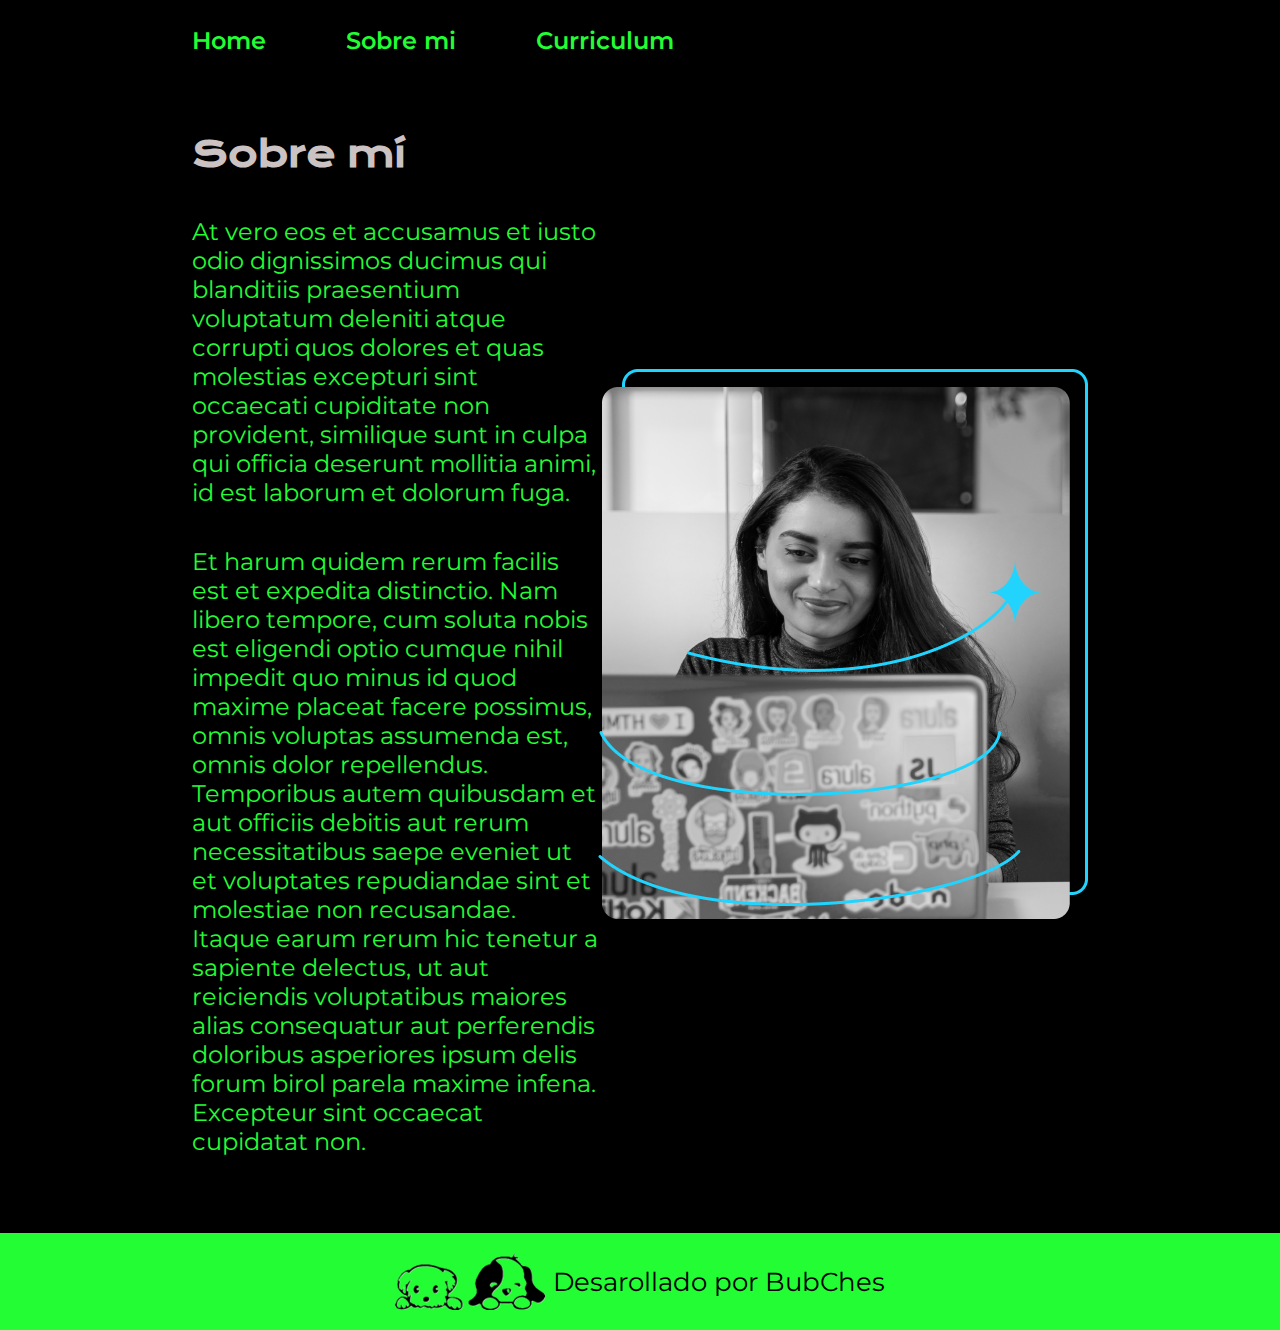
==== about.html @ 3eaffec2 "cambios en style.css index.html crea el about.html y curriculum.html" ====
<!DOCTYPE html>
<html lang="es-mx">
<head>
    <meta charset="UTF-8">
    <meta name="viewport" content="width=device-width, initial-scale=1.0">
    <title>Sobre mí</title>
    <link rel="stylesheet" href="./styles/style.css">
</head>
<body>
    <header class="header">
        <nav class="header__menu">
            <a class="header__menu__link" href="index.html">Home</a>
            <a class="header__menu__link" href="about.html">Sobre mi</a>
            <a class="header__menu__link" href="curriculo.html">Curriculum</a>

        </nav>
    </header>
    <main class="presentacion">

        <section class="presentacion__contenido">
            <h1 class="presentacion__contenido__titulo">Sobre mí</h1>
            <p class="presentacion__contenido__texto">At vero eos et accusamus et iusto odio dignissimos ducimus qui blanditiis praesentium voluptatum deleniti atque corrupti
            quos dolores et quas molestias excepturi sint occaecati cupiditate non provident, similique sunt in culpa qui officia deserunt
            mollitia animi, id est laborum et dolorum fuga.</p>
            <p class="presentacion__contenido__texto">Et harum quidem rerum facilis est et expedita distinctio. Nam libero tempore, cum soluta nobis est eligendi optio cumque nihil impedit quo minus id quod maxime placeat facere possimus, omnis voluptas assumenda est, omnis dolor repellendus. Temporibus autem quibusdam et aut officiis debitis aut rerum necessitatibus saepe eveniet ut et voluptates repudiandae sint et molestiae non recusandae. Itaque earum rerum hic tenetur a sapiente delectus, ut aut reiciendis voluptatibus maiores alias consequatur aut perferendis doloribus asperiores ipsum delis forum birol parela maxime infena. Excepteur sint occaecat cupidatat non.
            </p>

        </section>
        <img src="./assets/Imagem.png" alt="Imagen de Ana Garcia tranbajando">

    </main>
    <footer class="footer">
        <p class="imagen__bubches"> <img src="./assets/bubches.png" alt="Icono bubches"> Desarollado por BubChes</p>
    </footer>
</body>
</html>
---- styles/style.css ----
@import url('https://fonts.googleapis.com/css2?family=Krona+One&family=Montserrat:ital,wght@0,100..900;1,100..900&display=swap');


:root{
    --color-primario:#000000;
    --color-secudario:#f1e8e8da;
    --color-terciario:#22fd34;
    --color-hover:#272727;

    --fuente-montserrat:"Montserrat", sans-serif;
    --fuente-krona:"Krona one", sans-serif;   
}

* {
    padding: 0;
    margin: 0;
}
body {
    background-color: var(--color-primario);
    color: var(--color-secudario);
    /*height: 100vh;*/
    box-sizing: border-box;
} 

.header{
    padding: 2% 0% 0% 15%;
}

.header__menu{
    display: flex;
    gap: 80px
}

.header__menu__link{
    font-family: var(--fuente-montserrat);
    font-size: 24px;
    font-weight: 600;
    color: var(--color-terciario);
    text-decoration: none;
}


.presentacion{
    display: flex;
    align-items: center;
    padding: 6% 15%;
    justify-content: space-between;
}

.presentacion__contenido{
    width: 615px;
    display: flex;
    flex-direction: column;
    gap: 40px;
    
}

.presentacion__contenido__titulo{
    font-size: 36px;
    font-family: var(--fuente-krona);
}

.titulo-destaque{
    color: var(--color-terciario);
}

.presentacion__contenido__texto{
    font-family: var(--fuente-montserrat);
    font-size: 24px;
    text-decoration: none;
    color: var(--color-terciario);
}

.presentacion__enlaces{
    display: flex;
    justify-content:space-between;
    flex-direction: column;
    align-items: center;
    gap: 32px;
    
}

.presentacion__enlaces__subtitulo{
    font-family: var(--fuente-krona)
    font-size: 24px;
    font-weight: 400;
}

.presentacion__enlaces__link{
    width: 378px;
    text-align: center;
    border-radius: 8px;
    font-size: 24px;
    font-weight: 600;
    padding: 21.5px 0;
    text-decoration: none;
    color: var(--color-secudario);
    font-family: var(--fuente-montserrat);
    border: 2px solid var(--color-terciario);
    display: flex;
    justify-content: center;
    gap: 10px;    

}

.presentacion__enlaces__link:hover{
    background-color: var(--color-hover)
}

.footer{
    background-color: var(--color-terciario);
    padding: 20px;
    color: var(--color-primario);
    text-align: center;
    font-family: var(--fuente-montserrat);
    font-size: 26px;
    font-weight: 400;
    display: flex;
    justify-content: center; /* Centra horizontalmente */
    align-items: center; /* Centra verticalmente */
    
}
.imagen__bubches{     
    display: flex;
    align-items: center; /* Alinea la imagen y el texto */
    gap: 8px; /* Espacio entre la imagen y el texto */
}
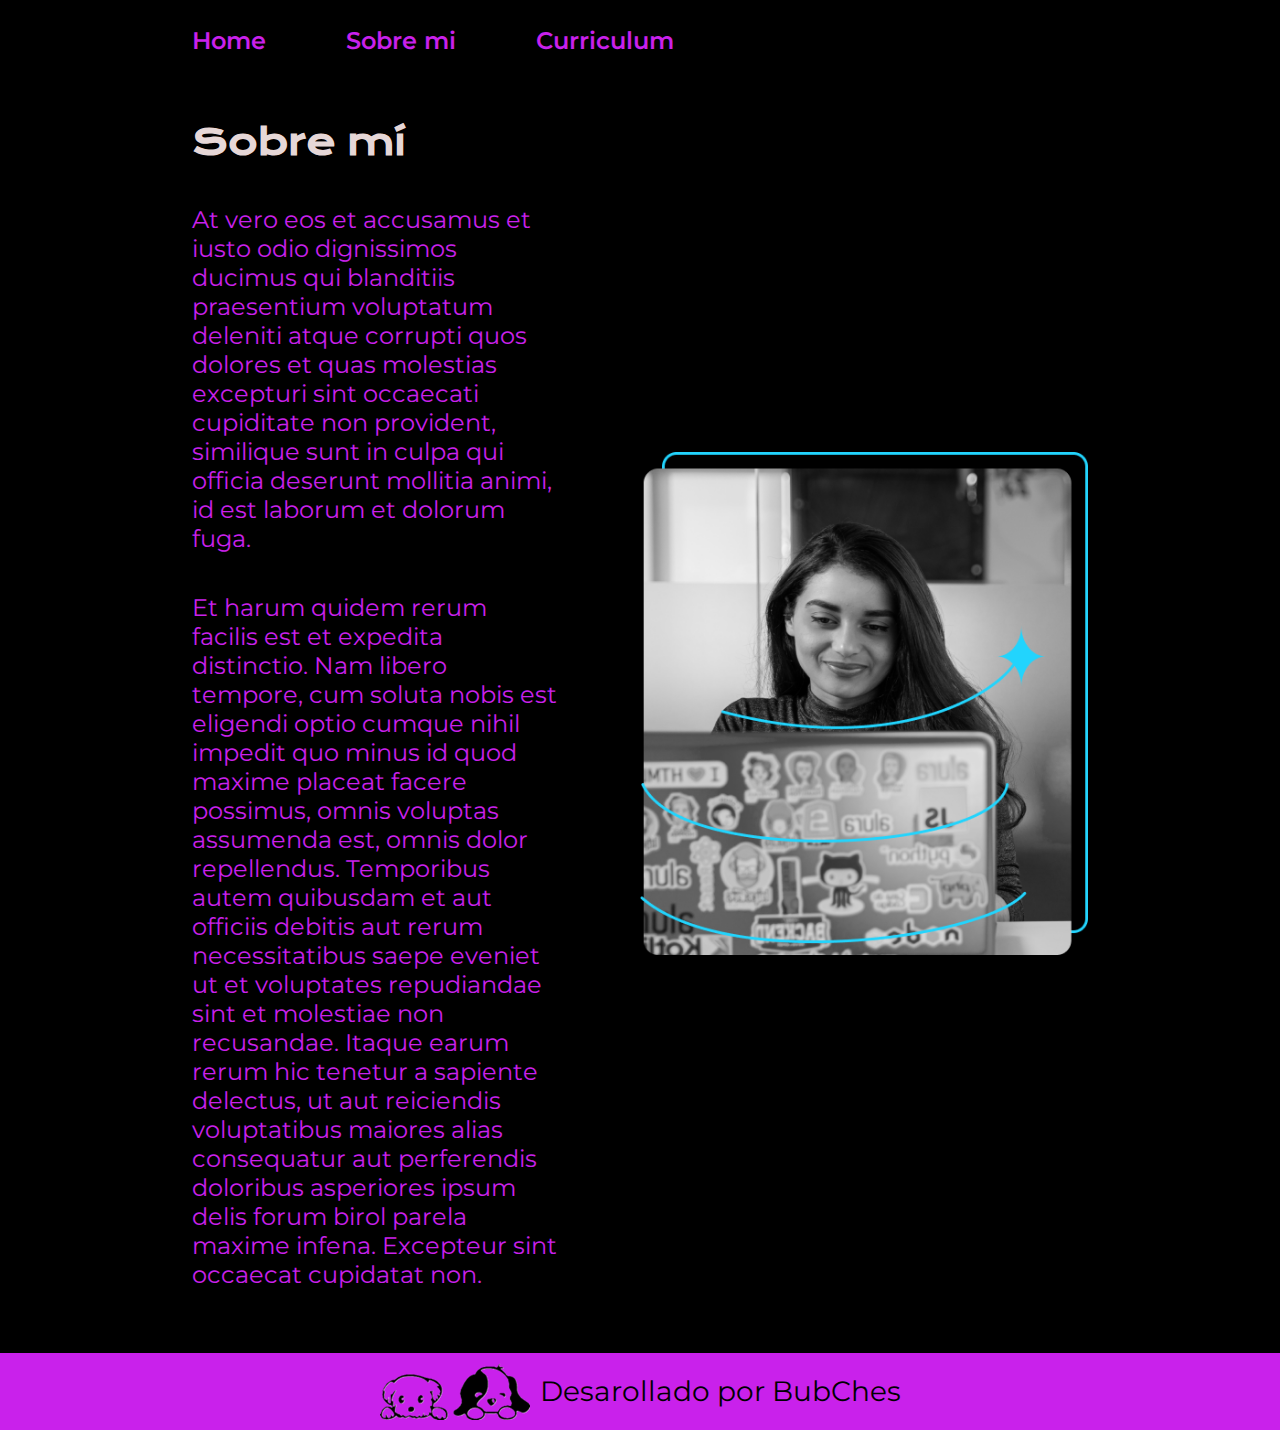
==== commit b8cd6935: "actualiza archivos de about.html, curriculo.html, index.html y styles/style.css" ====
--- a/about.html
+++ b/about.html
@@ -26,7 +26,7 @@
             </p>
 
         </section>
-        <img src="./assets/Imagem.png" alt="Imagen de Ana Garcia tranbajando">
+        <img class="presentacion__imagen" src="./assets/Imagem.png" alt="Imagen de Ana Garcia tranbajando">
 
     </main>
     <footer class="footer">
--- a/styles/style.css
+++ b/styles/style.css
@@ -3,8 +3,8 @@
 
 :root{
     --color-primario:#000000;
-    --color-secudario:#f1e8e8da;
-    --color-terciario:#22fd34;
+    --color-secudario:#eededefb;
+    --color-terciario:#c921eb;
     --color-hover:#272727;
 
     --fuente-montserrat:"Montserrat", sans-serif;
@@ -28,12 +28,12 @@
 
 .header__menu{
     display: flex;
-    gap: 80px
+    gap: 80px;
 }
 
 .header__menu__link{
     font-family: var(--fuente-montserrat);
-    font-size: 24px;
+    font-size: 1.5rem;
     font-weight: 600;
     color: var(--color-terciario);
     text-decoration: none;
@@ -43,12 +43,13 @@
 .presentacion{
     display: flex;
     align-items: center;
-    padding: 6% 15%;
+    padding: 5% 15%;
     justify-content: space-between;
+    gap: 82px;
 }
 
 .presentacion__contenido{
-    width: 615px;
+    width: 50%;
     display: flex;
     flex-direction: column;
     gap: 40px;
@@ -56,7 +57,7 @@
 }
 
 .presentacion__contenido__titulo{
-    font-size: 36px;
+    font-size: 2.25rem;
     font-family: var(--fuente-krona);
 }
 
@@ -66,7 +67,7 @@
 
 .presentacion__contenido__texto{
     font-family: var(--fuente-montserrat);
-    font-size: 24px;
+    font-size: 1.5rem;
     text-decoration: none;
     color: var(--color-terciario);
 }
@@ -81,16 +82,16 @@
 }
 
 .presentacion__enlaces__subtitulo{
-    font-family: var(--fuente-krona)
-    font-size: 24px;
+    font-family: var(--fuente-krona);
+    font-size: 1.5rem;
     font-weight: 400;
 }
 
 .presentacion__enlaces__link{
-    width: 378px;
+    width: 50%;
     text-align: center;
     border-radius: 8px;
-    font-size: 24px;
+    font-size: 1.5rem;
     font-weight: 600;
     padding: 21.5px 0;
     text-decoration: none;
@@ -99,21 +100,25 @@
     border: 2px solid var(--color-terciario);
     display: flex;
     justify-content: center;
-    gap: 10px;    
-
+    gap: 16px;  
 }
 
 .presentacion__enlaces__link:hover{
-    background-color: var(--color-hover)
+    background-color: var(--color-hover);
+}
+
+.presentacion__imagen{
+    width: 50%;
+
 }
 
 .footer{
     background-color: var(--color-terciario);
-    padding: 20px;
+    padding: 10px;
     color: var(--color-primario);
     text-align: center;
     font-family: var(--fuente-montserrat);
-    font-size: 26px;
+    font-size: 1.75rem;
     font-weight: 400;
     display: flex;
     justify-content: center; /* Centra horizontalmente */
@@ -123,5 +128,25 @@
 .imagen__bubches{     
     display: flex;
     align-items: center; /* Alinea la imagen y el texto */
-    gap: 8px; /* Espacio entre la imagen y el texto */
+    gap: 10px; /* Espacio entre la imagen y el texto */
+}
+
+@media (max-width: 1200px) {
+
+    .header{
+        padding: 10%;
+    }
+
+    .header__menu{
+        justify-content: center;
+    }
+
+    .presentacion{
+        flex-direction: column-reverse;
+        padding: 5%;
+    }
+
+    .presentacion__contenido{
+        width: auto;
+    }
 }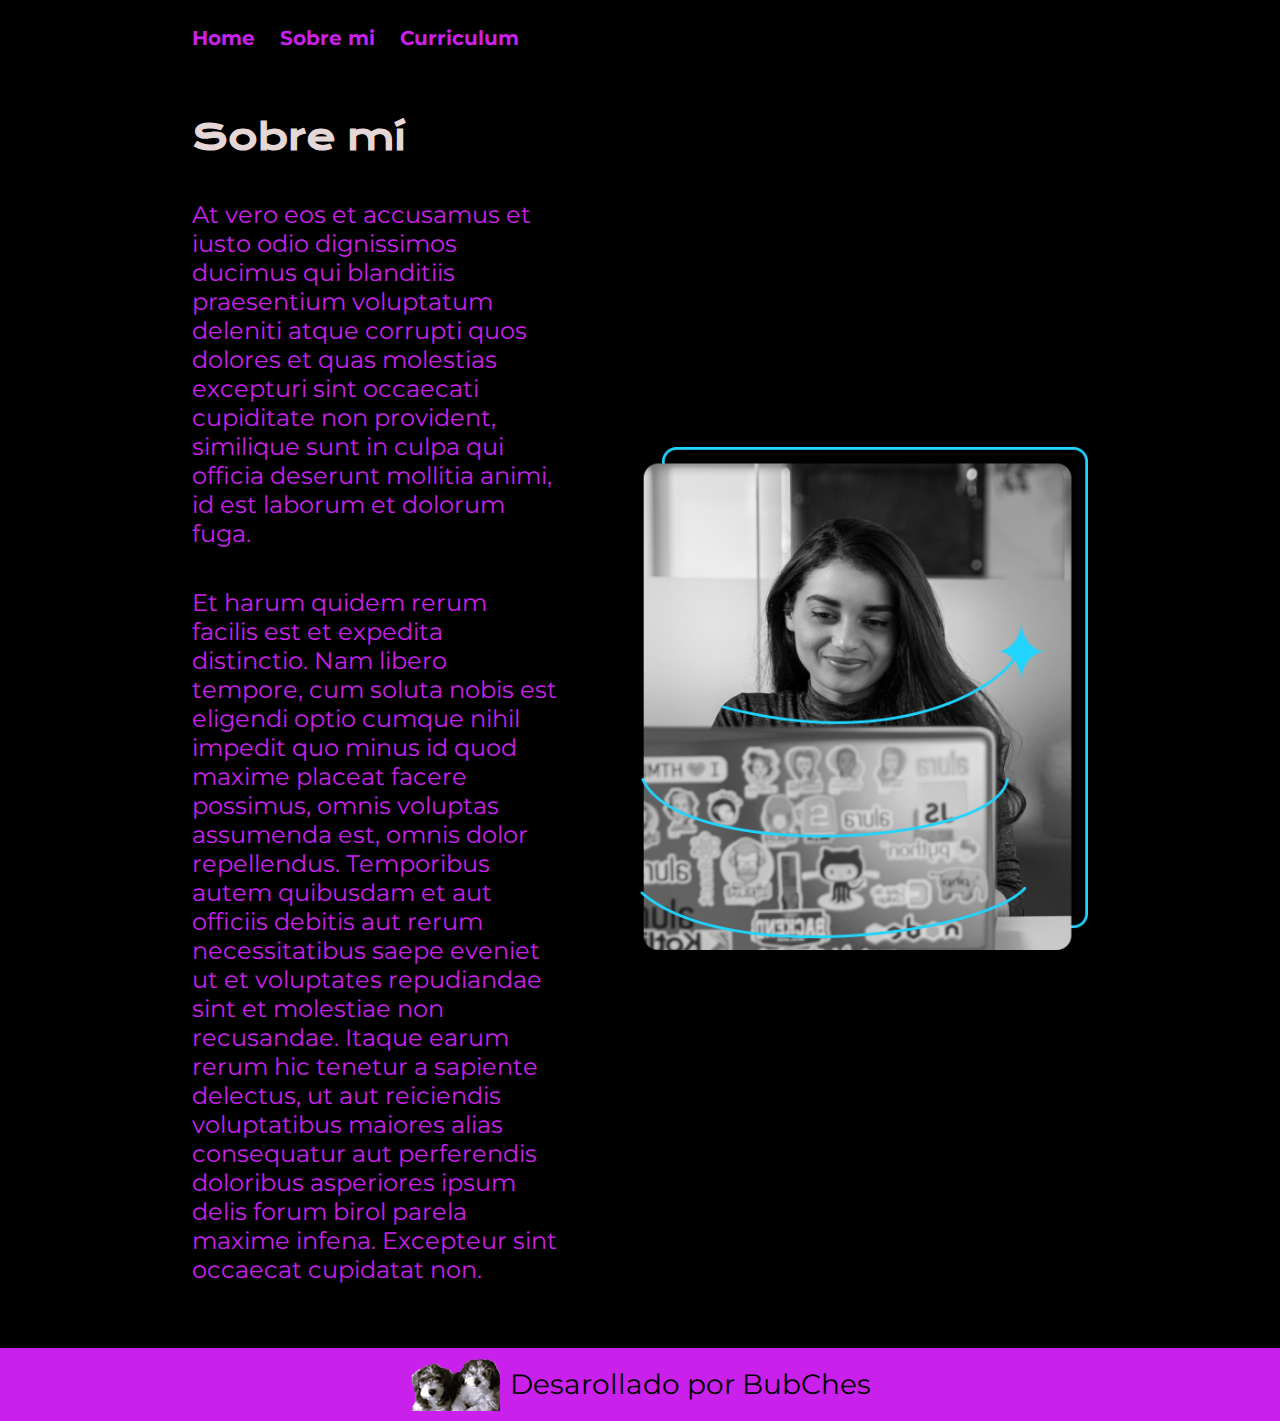
==== commit d758fd3e: "cambio de imagen bubches a bubcuesdos en archvos html" ====
--- a/about.html
+++ b/about.html
@@ -30,7 +30,7 @@
 
     </main>
     <footer class="footer">
-        <p class="imagen__bubches"> <img src="./assets/bubches.png" alt="Icono bubches"> Desarollado por BubChes</p>
+        <p class="imagen__bubches"> <img src="./assets/bubchesdos.png" alt="Icono bubches"> Desarollado por BubChes</p>
     </footer>
 </body>
 </html>--- a/styles/style.css
+++ b/styles/style.css
@@ -28,13 +28,13 @@
 
 .header__menu{
     display: flex;
-    gap: 80px;
+    gap: 25px;
 }
 
 .header__menu__link{
     font-family: var(--fuente-montserrat);
-    font-size: 1.5rem;
-    font-weight: 600;
+    font-size: 1.25rem;
+    font-weight: 700;
     color: var(--color-terciario);
     text-decoration: none;
 }
@@ -139,6 +139,7 @@
 
     .header__menu{
         justify-content: center;
+                
     }
 
     .presentacion{
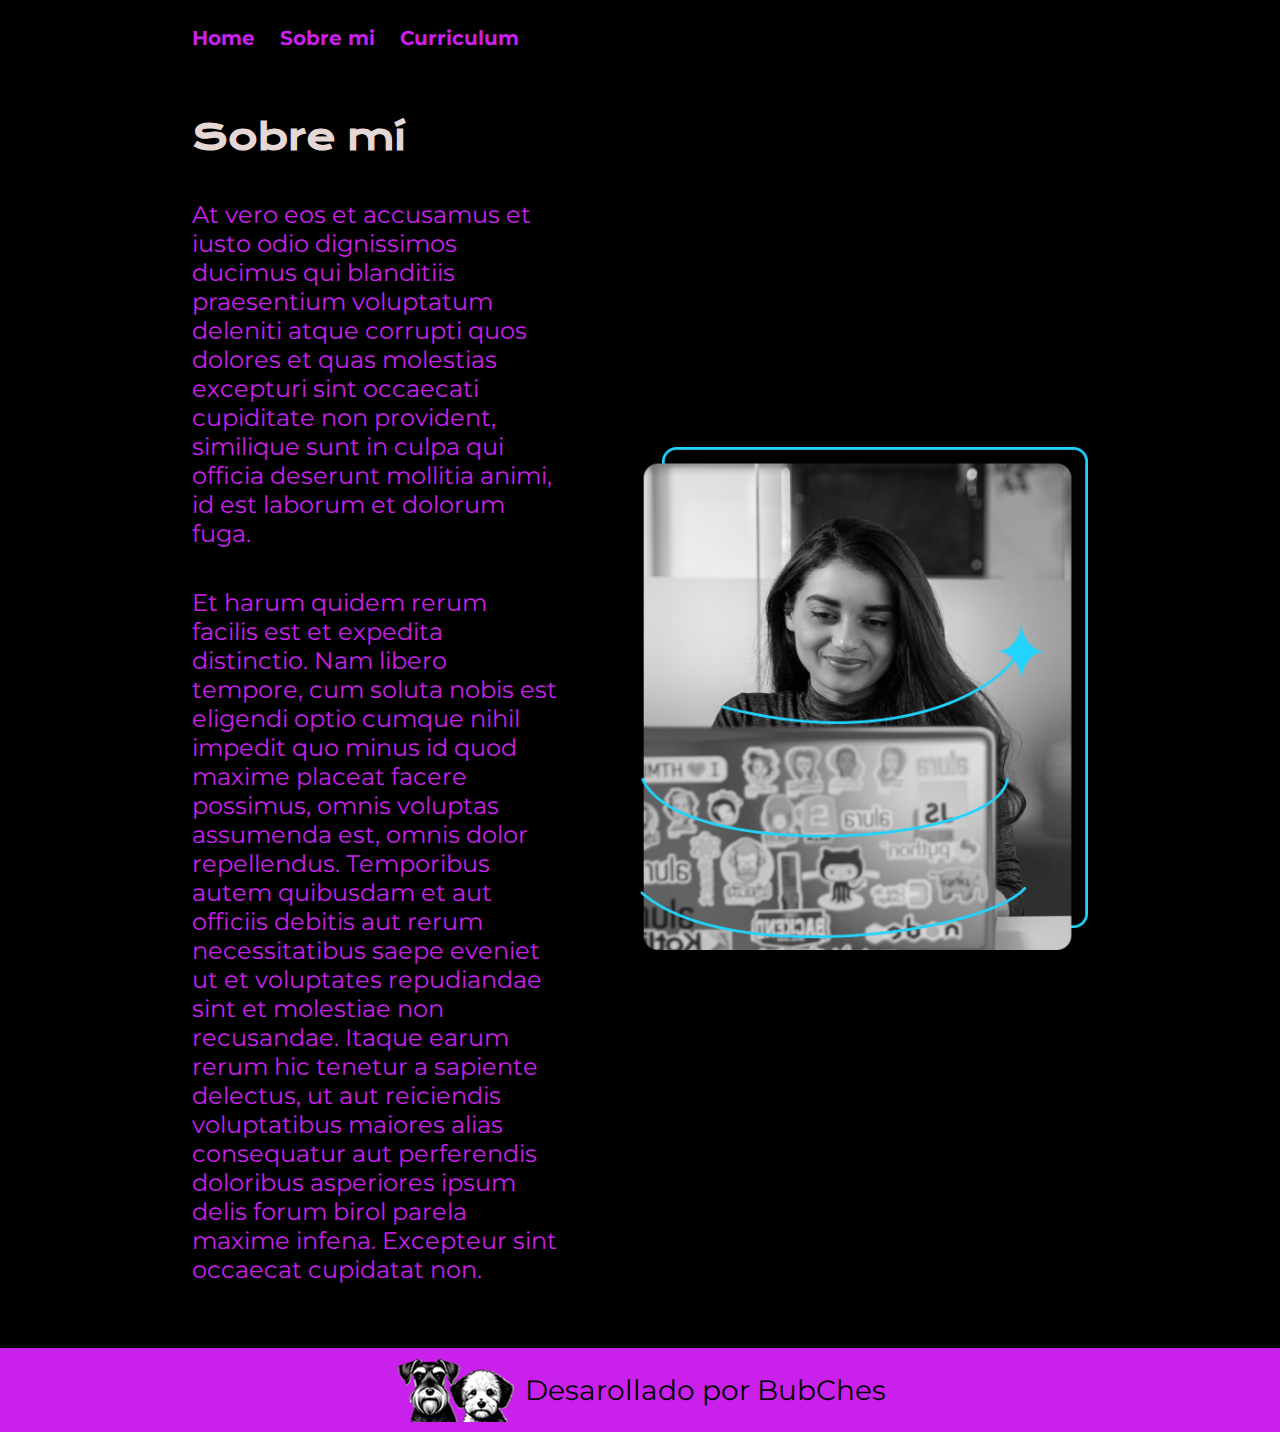
==== commit 2d3e25ac: "agrega bubchestres" ====
--- a/about.html
+++ b/about.html
@@ -30,7 +30,7 @@
 
     </main>
     <footer class="footer">
-        <p class="imagen__bubches"> <img src="./assets/bubchesdos.png" alt="Icono bubches"> Desarollado por BubChes</p>
+        <p class="imagen__bubches"> <img src="./assets/bubchestres.png" alt="Icono bubches"> Desarollado por BubChes</p>
     </footer>
 </body>
 </html>